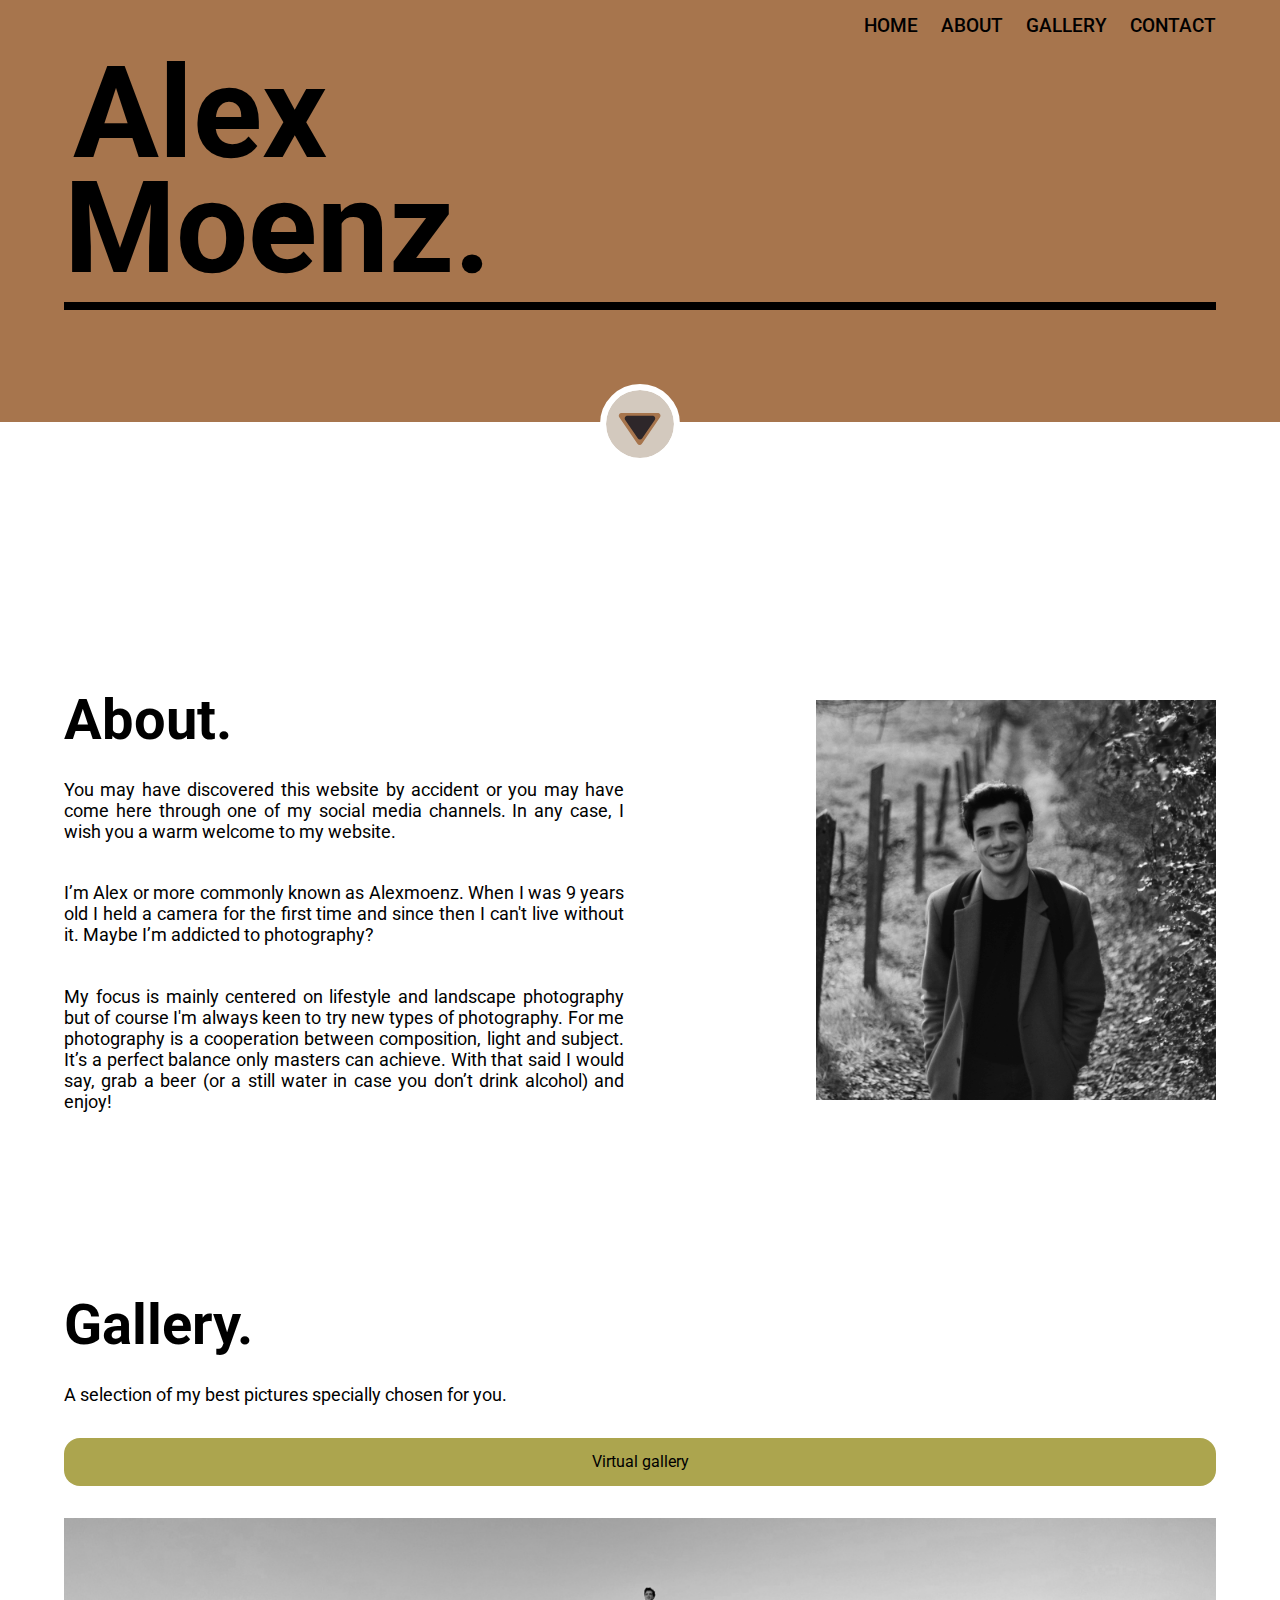
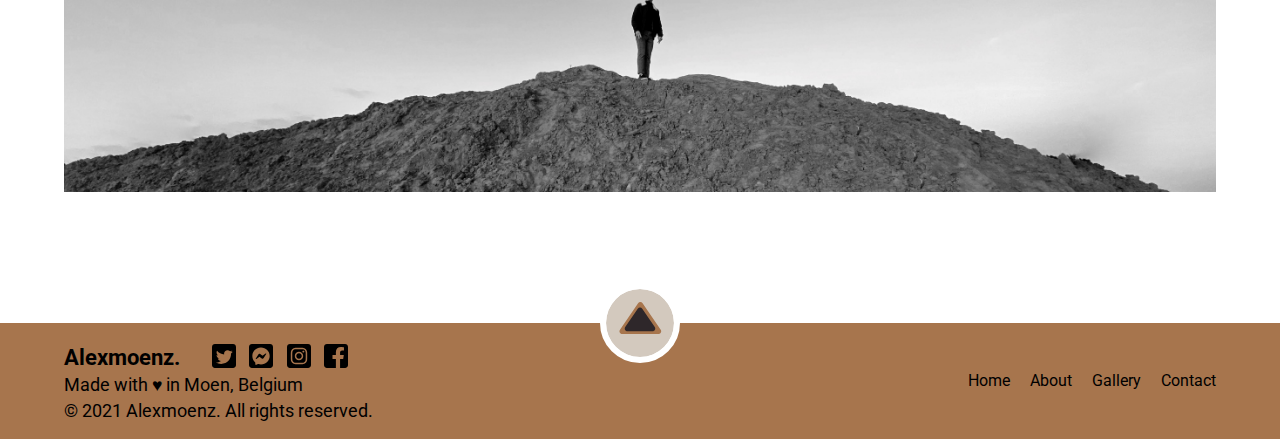
==== index.html @ b44aefbb "Add files via upload" ====
<!DOCTYPE html>
<html lang="en">
<head>
    <meta charset="UTF-8">
    <meta http-equiv="X-UA-Compatible" content="IE=edge">
    <meta name="viewport" content="width=device-width, initial-scale=1.0">
    <link rel="preconnect" href="https://fonts.gstatic.com">
    <link href="https://fonts.googleapis.com/css2?family=Roboto:ital,wght@0,100;0,300;0,400;0,500;0,700;0,900;1,100;1,300;1,400;1,500;1,700;1,900&display=swap" rel="stylesheet">
    <link rel="stylesheet" href="css/reset.css">
    <link rel="stylesheet" href="css/style.css">
    <title>alexmoenz - home</title>
</head>
<body>
    <header class="header">
        <nav class="navigation">
            <div class="navigation__wrapper">
                <a href="./index.html" class="navigation__link chrome">Home<div class="navigation__link--hover "></div></a>
                <a href="#about" class="navigation__link chrome">About<div class="navigation__link--hover"></div></a>
                <a href="./gallery.html" class="navigation__link chrome">Gallery<div class="navigation__link--hover"></div></a>
                <a href="./contact.html" class="navigation__link chrome">Contact<div class="navigation__link--hover"></div></a> 
            </div>    
        </nav>
        
        <div class="header__wrapper">
            <h1 class="header__title"><span class="header__title--first">Alex</span><br>Moenz.</h1>
            <div class="header__arrow--wrapper">
            <svg class="header__arrow" width="100" height="100" viewBox="0 0 100 100" fill="none" xmlns="http://www.w3.org/2000/svg">
                <a href="#about" class="header__arrow--link">    
                    <circle cx="50" cy="50" r="50" fill="#D3C9BE"/>
                    <path d="M52.8065 79.1428C51.219 81.4749 47.781 81.4749 46.1935 79.1428L19.5474 40.0009C17.7396 37.3455 19.6415 33.75 22.8539 33.75L76.1461 33.75C79.3585 33.75 81.2603 37.3455 79.4526 40.0009L52.8065 79.1428Z" fill="#A7754D"/>
                    <path d="M53.3065 71.0289C51.719 73.361 48.281 73.361 46.6935 71.0289L28.2746 43.9724C26.4669 41.317 28.3688 37.7215 31.5812 37.7215L68.4188 37.7215C71.6312 37.7215 73.5331 41.317 71.7254 43.9725L53.3065 71.0289Z" fill="#2E272A"/>
                </a>
            </svg>
            </div>
        </div>
    </header>
    <main class="container">
        <section class="about">
            <h2 class="about__title"><span id="about"></span>About.</h2>
            <div class="about__text-container">
                <p class="about__text">You may have discovered this website by accident or you may have come here through one of my social media channels. In any case, I wish you a warm welcome to my website.</p>
                <p class="about__text">I’m Alex or more commonly known as Alexmoenz. When I was 9 years old I held a camera for the first time and since then I can't live without it. Maybe I’m addicted to photography?</p>
                <p class="about__text">My focus is mainly centered on lifestyle and landscape photography but of course I'm always keen to try new types of photography. For me photography is a cooperation between composition, light and subject. It’s a perfect balance only masters can achieve. With that said I would say, grab a beer (or a still water in case you don’t drink alcohol) and enjoy!</p>    
            </div>
            <img class="about__image" src="assets/about__image.jpg" alt="Image of photographer">
        </section>
        <section class="frontgallery">
            <h2 class="frontgallery__title">Gallery.</h2>
            <div class="frontgallery__text-container">
                <p class="frontgallery__text">A selection of my best pictures specially chosen for you.</p>
                <a class="frontgallery__button" href="./gallery.html">Virtual gallery</a>
            </div>
            <img class="frontgallery__image" src="./assets/frontgallery__image.jpeg" alt="image of photographer in mountain">
        </section>
    </main>
    <footer class="footer">
        <div class="footer__wrapper">
            <svg class="footer__arrow" width="100" height="100" viewBox="0 0 100 100" fill="none" xmlns="http://www.w3.org/2000/svg">
                <a href="#" class="footer__arrow--link">    
                    <circle cx="50" cy="50" r="50" fill="#D3C9BE"/>
                    <path d="M52.8065 79.1428C51.219 81.4749 47.781 81.4749 46.1935 79.1428L19.5474 40.0009C17.7396 37.3455 19.6415 33.75 22.8539 33.75L76.1461 33.75C79.3585 33.75 81.2603 37.3455 79.4526 40.0009L52.8065 79.1428Z" fill="#A7754D"/>
                    <path d="M53.3065 71.0289C51.719 73.361 48.281 73.361 46.6935 71.0289L28.2746 43.9724C26.4669 41.317 28.3688 37.7215 31.5812 37.7215L68.4188 37.7215C71.6312 37.7215 73.5331 41.317 71.7254 43.9725L53.3065 71.0289Z" fill="#2E272A"/>
                </a>
            </svg>
            <div class="footer__socials">
                <a href="https://twitter.com/alexmoenz" target="_blank" class="footer__socials-link"><img class="socials__icon" src="assets/twitter.svg" alt="social media icon Twitter"></a>
                <a href="http://m.me/alexmoenz" target="_blank" class="footer__socials-link"><img class="socials__icon" src="assets/messenger.svg" alt="social media icon Messenger"></a>
                <a href="https://instagram.com/alexmoenz" target="_blank" class="footer__socials-link"><img class="socials__icon" src="assets/insta.svg" alt="social media icon Instagram"></a>
                <a href="https://www.facebook.com/Alexmoenz" target="_blank" class="footer__socials-link"><img class="socials__icon" src="assets/facebook.svg" alt="social media icon Facebook"></a>
            </div>
            <p class="footer__title">Alexmoenz.</p>
            <p class="footer__text">Made with &#9829; in Moen, Belgium</p>
            <p class="footer__copyright">&#x000A9; 2021 Alexmoenz. All rights reserved.</p>
            <div class="footer__navigation">
                <a href="./index.html" class="footer__navigation--link">Home</a>
                <a href="#about" class="footer__navigation--link">About</a>
                <a href="./gallery.html" class="footer__navigation--link">Gallery</a>
                <a href="./contact.html" class="footer__navigation--link">Contact</a> 
            </div>
        </div>
    </footer>
</body>
</html>
---- css/style.css ----
html{
    box-sizing: border-box;
    scroll-behavior: smooth;
}

*,*::before, *::after{
    box-sizing: inherit;
}

body {
    font-family:'Roboto', sans-serif, 'Arial';
}

p {
    line-height: 120%;
    font-size: 1.1rem;
}

/* HOME PAGE */

.header {
    background-color: #A7754D;
}

.header__wrapper {
    width: 72rem;
    margin: 0 auto;
    padding-top: 3.5rem;
}

.navigation {
    background-color: #A7754D;
    position: fixed;
    width: 100%;
    z-index: 999;
}

.navigation__wrapper {
    display: flex;
    width: 72rem;
    margin: 0 auto;
    padding: 1rem 0 1rem 50rem;
    justify-content: space-between;
    position: relative;
}

.navigation__link {
    color: black;
    font-size: 1.2rem;
    font-weight: 500;
    text-transform: uppercase;
    text-decoration: none;
}

.navigation__link--hover {
    background-color: black;
    content: "";
    display: block;
    height: 0.15rem;
    width: 0%;
    transition: width 0.6s ease;
}

.navigation__link:hover .navigation__link--hover {
    width: 100%;
}

.header__title {
    font-size: 8rem;
    font-weight: bold;
    line-height: 0.9;
    border-bottom: black 0.5rem solid;
    padding-bottom: 1rem;
}

.header__title--first {
    padding-left: 0.55rem;
}

.header__arrow--wrapper {
    margin: 0 auto;
    margin-top: 4rem;
    max-width: fit-content;
    padding-top: 3rem;
}

.header__arrow {
    border-radius: 50%;
    width: 5rem;
    height: 5rem;
    border: white 0.4rem solid;
    position: absolute;
    top: 24rem;
    left: 50%;
    margin-left: -2.5rem;
    background-color: white;
}

.container {
    width: 72rem;
    margin: 0 auto;
}

.about {
    display: grid;
    grid-template: 1fr 4fr / 2fr 1fr;
    grid-template-areas:
    "title image"
    "textcopy image";

    margin-top: 14rem;

    position: relative;
}

#about {
    position: absolute;
    top: -4rem;
}

.about__text-container {
    width: 35rem;
    margin-top: 2rem;
    grid-area: textcopy;
}

.about__image {
    width: 25rem;
    grid-area: image;
    align-self: center;
}

.about__title {
    font-size: 3.5rem;
    font-weight: bold;
    padding-top: 1rem;
    grid-area: title;
    align-self: end;
}

.about__text {
    margin-bottom: 2.5rem;
    text-align: justify;
}

.frontgallery__title {
    font-size: 3.5rem;
    font-weight: bold;
    padding-top: 9rem; 
}

.frontgallery__text-container {
    margin-top: 2rem;
}

.frontgallery__image {
    width: 72rem;
}

.frontgallery__button {
    text-decoration: none;
    color:black;
    background-color: #aca54e;
    padding: 1rem;
    text-align: center;
    display: inline-block;
    border-radius: 1rem;
    transition: all .4s ease-in-out;
    margin-top: 2rem;
    margin-bottom: 2rem;
    display: flex;
    justify-content: center;
}

.frontgallery__button:hover {
    box-shadow: 0 12px 16px 0 rgba(0,0,0,0.24), 0 17px 50px 0 rgba(0,0,0,0.19);
    transition: all .4s ease-in-out;
}

.footer {
    background-color: #A7754D;
    margin-top: 8rem;
}

.footer__wrapper{
    display: grid;
    grid-template: 3fr 2fr 2fr / 1fr 3fr 4fr;
    grid-template-areas: 
    "title socials nav"
    "textcopy textcopy nav"
    "copyright copyright nav";
    grid-gap: 0.3rem;
    position: relative;
    padding: 1rem 0;
    align-items: end;
    width: 72rem;
    margin: 0 auto;
}

.footer__title {
    grid-area: title;
    font-size: 1.4rem;
    font-weight: bold;
}

.footer__socials {
    grid-area: socials;
}

.socials__icon {
    width: 1.5rem;
    height: auto;
}

.footer__socials-link {
    margin-right: 0.6rem;
}

.footer__text {
    grid-area: textcopy;
}

.footer__copyright {
    grid-area: copyright;
}

.footer__navigation {
    grid-area: nav;
    justify-self: end;
    align-self: center;
}

.footer__navigation--link {
    text-decoration: none;
    color: black;
    margin-left: 1rem;
}

.footer__arrow {
    justify-content: center;
    position: absolute;
    border-radius: 50%;
    width: 5rem;
    height: 5rem;
    border: white 0.4rem solid;
    top: -2.5rem;
    left: 50%;
    margin-left: -2.5rem;
    background-color: white;
    transform: rotate(180deg);
}

/* GALLERY PAGE */
.navigationlarge-wrapper {
    display: flex;
    justify-content: space-between;
    align-content: center;
    width: 72rem;
    margin: 0 auto;
}

.navigation__wrapper--large {
    padding: 1rem 0;
    width: 22rem;
    margin: 0;
}

.gallery__title {
    font-size: 3.5rem;
    font-weight: bold;
    padding-top: 1rem;
    grid-area: title;
    align-self: end;     
}

.gallery {
    display: grid;
    grid-template: 1fr 1fr 3fr 1fr 3fr 1fr/ 1.5fr 3fr 1.5fr;
    grid-template-areas:
    "gal-title . ."
    "gal-subtitle . ."
    "image1 image2 image3"
    "text1 text2 text3"
    "image4 image5 image6"
    "text4 text5 text6";
    justify-items: center;
    padding: 3.5rem 0;
    width: 72rem;
    margin: 0 auto;
    justify-content: space-between;
}

.gallery__title {
    grid-area: gal-title;
    justify-self: left;
    padding-bottom: 0.7rem;
}

.image1 {
    grid-area: image1;
    width: 20rem;
    height: auto;
    filter: grayscale(0);
    -webkit-filter: grayscale(1);
    transition: all .5s ease-in-out;
    -webkit-transition: all .5s ease-in-out;
    align-self: center;
    justify-self: left;
}

.image1:hover {
    grid-area: image1;
    width: 20rem;
    height: auto;
    filter: grayscale(0);
    -webkit-filter: grayscale(0);
    transition: all .5s ease-in-out;
    -webkit-transition: all .5s ease-in-out;
    align-self: center;
    justify-self: left;
}

.image2 {
    grid-area: image2;
    width: 20rem;
    height: auto;
    filter: grayscale(0);
    -webkit-filter: grayscale(1);
    transition: all .5s ease-in-out;
    -webkit-transition: all .5s ease-in-out;
    align-self: center;
    justify-self: center;

}

.image2:hover {
    grid-area: image2;
    width: 20rem;
    height: auto;
    filter: grayscale(0);
    -webkit-filter: grayscale(0);
    transition: all .5s ease-in-out;
    -webkit-transition: all .5s ease-in-out;
    align-self: center;
    justify-self: center;
}

.image3 {
    grid-area: image3;
    width: 20rem;
    height: auto;
    filter: grayscale(0);
    -webkit-filter: grayscale(1);
    transition: all .5s ease-in-out;
    -webkit-transition: all .5s ease-in-out;
    align-self: center;
    justify-self: right;
}

.image3:hover {
    grid-area: image3;
    width: 20rem;
    height: auto;
    filter: grayscale(0);
    -webkit-filter: grayscale(0);
    transition: all .5s ease-in-out;
    -webkit-transition: all .5s ease-in-out;
    align-self: center;
    justify-self: right;
}

.image4 {
    grid-area: image4;
    width: 20rem;
    height: auto;
    filter: grayscale(0);
    -webkit-filter: grayscale(1);
    transition: all .5s ease-in-out;
    -webkit-transition: all .5s ease-in-out;
    align-self: center;
    justify-self: left;
}

.image4:hover {
    grid-area: image4;
    width: 20rem;
    height: auto;
    filter: grayscale(0);
    -webkit-filter: grayscale(0);
    transition: all .5s ease-in-out;
    -webkit-transition: all .5s ease-in-out;
    align-self: center;
    justify-self: left;
}

.image5 {
    grid-area: image5;
    width: 20rem;
    height: auto;
    filter: grayscale(0);
    -webkit-filter: grayscale(1);
    transition: all .5s ease-in-out;
    -webkit-transition: all .5s ease-in-out;
    align-self: center;
    justify-self: center;
}

.image5:hover {
    grid-area: image5;
    width: 20rem;
    height: auto;
    filter: grayscale(0);
    -webkit-filter: grayscale(0);
    transition: all .5s ease-in-out;
    -webkit-transition: all .5s ease-in-out;
    align-self: center;
    justify-self: center;
}

.image6 {
    grid-area: image6;
    width: 20rem;
    height: auto;
    filter: grayscale(0);
    -webkit-filter: grayscale(1);
    transition: all .5s ease-in-out;
    -webkit-transition: all .5s ease-in-out;
    align-self: center;
    justify-self: right;
}

.image6:hover {
    grid-area: image6;
    width: 20rem;
    height: auto;
    filter: grayscale(0);
    -webkit-filter: grayscale(0);
    transition: all .5s ease-in-out;
    -webkit-transition: all .5s ease-in-out;
    align-self: center;
    justify-self: right;
}

.text1 {
    grid-area: text1;
    padding-top: 1rem;
    font-style: italic;
}

.text2 {
    grid-area: text2;
    padding-top: 1rem;
    font-style: italic;
}

.text3 {
    grid-area: text3;
    padding-top: 1rem;
    font-style: italic;
}

.text4 {
    grid-area: text4;
    padding-top: 1rem;
    font-style: italic;
}

.text5 {
    grid-area: text5;
    padding-top: 1rem;
    font-style: italic;
}

.text6 {
    grid-area: text6;
    justify-self: center;
    padding-top: 1rem;
    font-style: italic;
}

.gallery__subtitle {
    grid-area: gal-subtitle;
    font-size: 1rem;
    color: rgb(56, 56, 56);
    justify-self: left;
}

.navigation__link--title {
    text-decoration: none;
    font-size: 1.5rem;
    color: black;
    font-weight: bold;
    line-height: 0.9;
    margin: auto 0;
}

.header__smalltitle--first {
    padding-left: 0.1rem;
}

@media all and (-webkit-min-device-pixel-ratio:0) and (min-resolution: .001dpcm) { 
  .selector:not(*:root), .navigation__link--hover {
    opacity: 0;
    transition: all 0.6s ease;
  }

  .chrome:hover .navigation__link--hover{
    opacity: 1;
  }
}
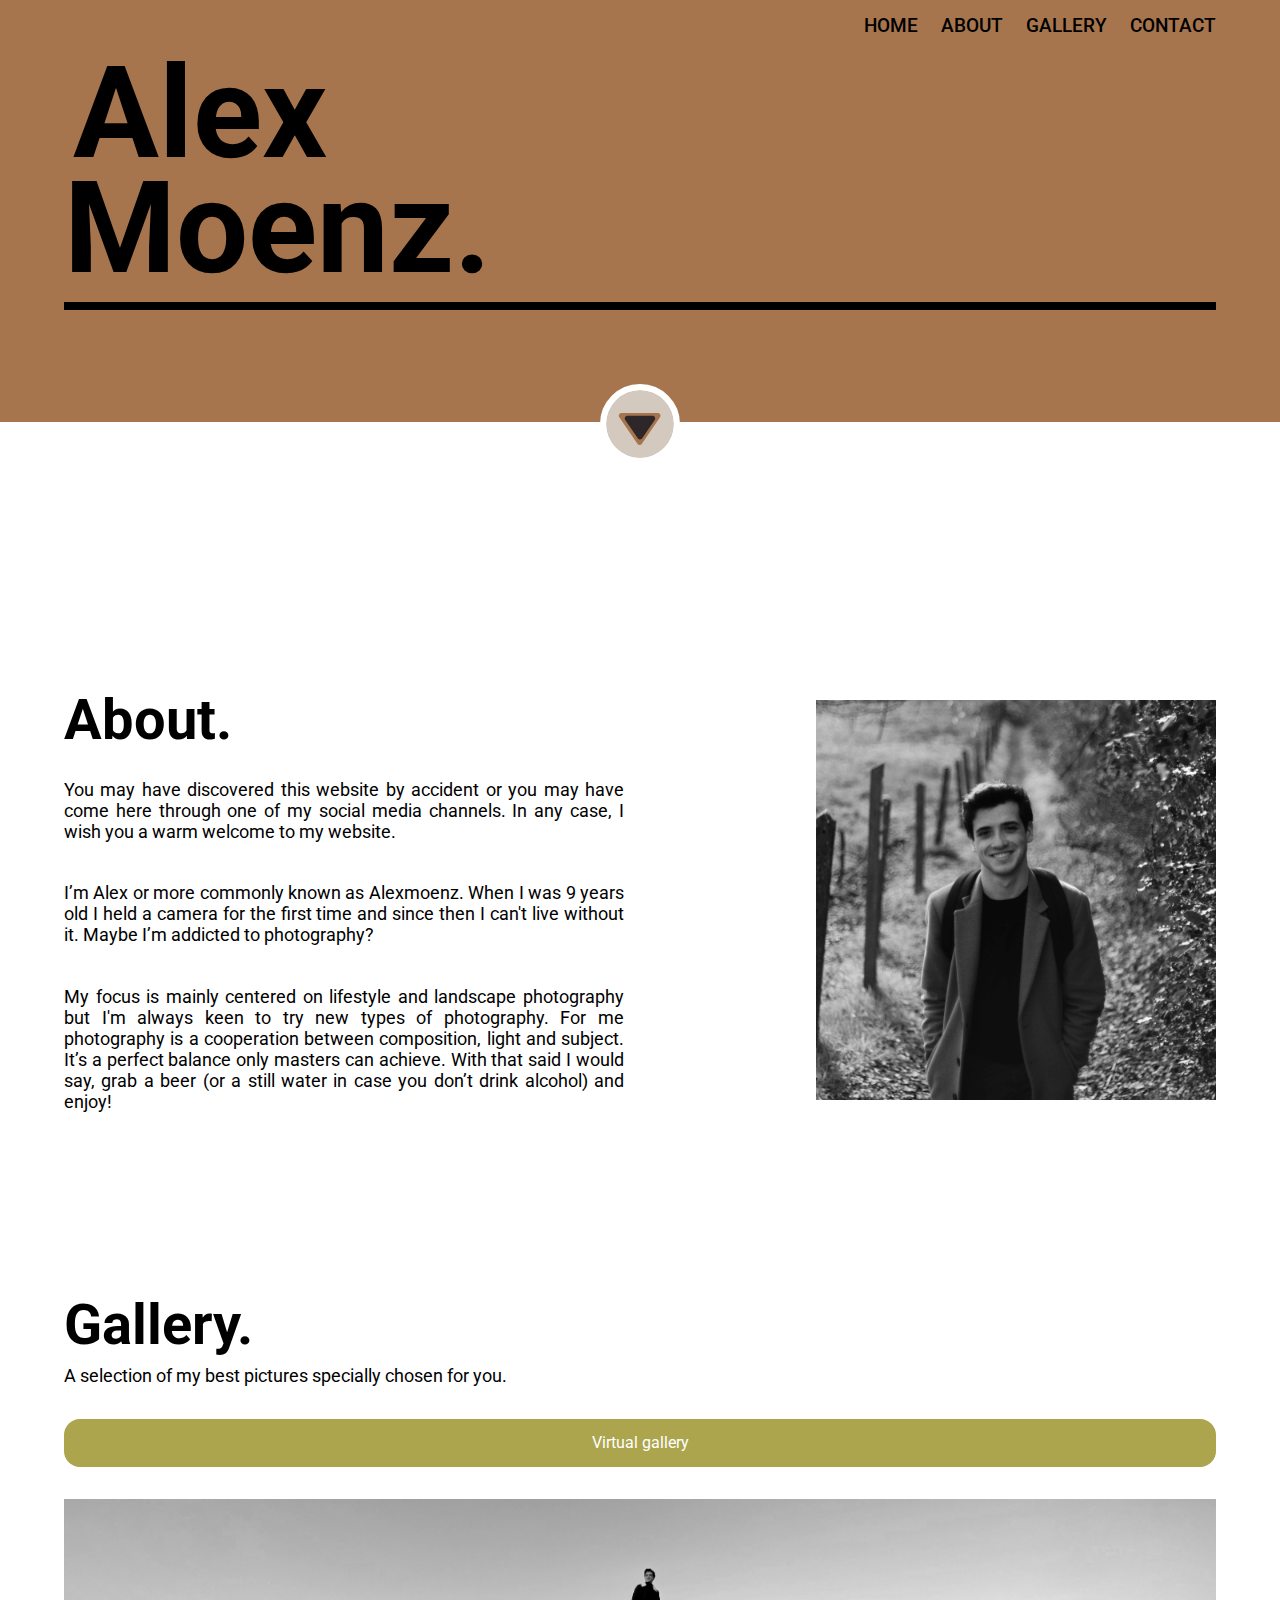
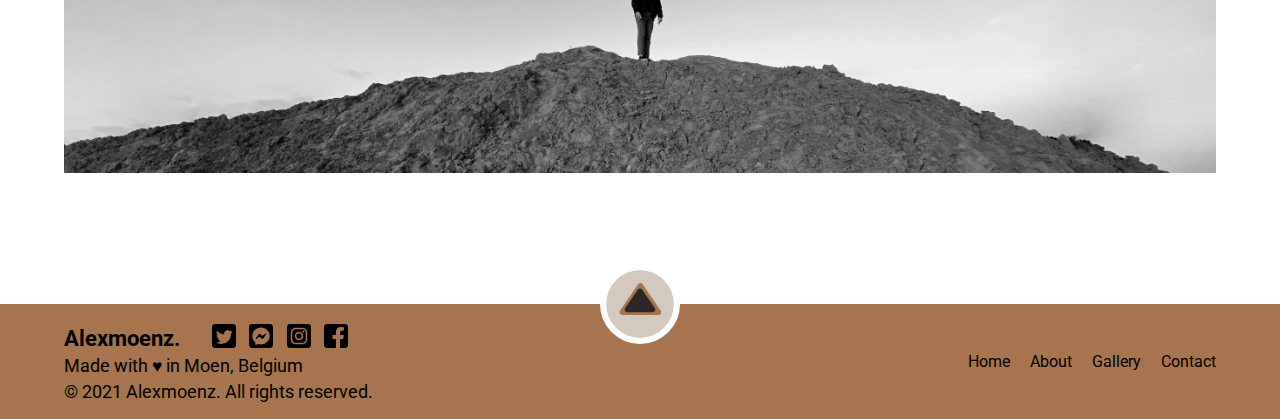
==== commit 059cf5d2: "Add files via upload" ====
--- a/index.html
+++ b/index.html
@@ -9,6 +9,8 @@
     <link rel="stylesheet" href="css/reset.css">
     <link rel="stylesheet" href="css/style.css">
     <title>alexmoenz - home</title>
+    <link rel="icon" type="image/x-icon" href="favicon.ico">
+    <link rel="shortcut icon" href="favicon.ico">
 </head>
 <body>
     <header class="header">
@@ -40,7 +42,7 @@
             <div class="about__text-container">
                 <p class="about__text">You may have discovered this website by accident or you may have come here through one of my social media channels. In any case, I wish you a warm welcome to my website.</p>
                 <p class="about__text">I’m Alex or more commonly known as Alexmoenz. When I was 9 years old I held a camera for the first time and since then I can't live without it. Maybe I’m addicted to photography?</p>
-                <p class="about__text">My focus is mainly centered on lifestyle and landscape photography but of course I'm always keen to try new types of photography. For me photography is a cooperation between composition, light and subject. It’s a perfect balance only masters can achieve. With that said I would say, grab a beer (or a still water in case you don’t drink alcohol) and enjoy!</p>    
+                <p class="about__text">My focus is mainly centered on lifestyle and landscape photography but I'm always keen to try new types of photography. For me photography is a cooperation between composition, light and subject. It’s a perfect balance only masters can achieve. With that said I would say, grab a beer (or a still water in case you don’t drink alcohol) and enjoy!</p>    
             </div>
             <img class="about__image" src="assets/about__image.jpg" alt="Image of photographer">
         </section>
--- a/css/style.css
+++ b/css/style.css
@@ -150,7 +150,7 @@
 }
 
 .frontgallery__text-container {
-    margin-top: 2rem;
+    margin-top: 0.8rem;
 }
 
 .frontgallery__image {
@@ -159,7 +159,7 @@
 
 .frontgallery__button {
     text-decoration: none;
-    color:black;
+    color:rgb(255, 255, 255);
     background-color: #aca54e;
     padding: 1rem;
     text-align: center;
@@ -251,6 +251,7 @@
 }
 
 /* GALLERY PAGE */
+
 .navigationlarge-wrapper {
     display: flex;
     justify-content: space-between;
@@ -270,12 +271,13 @@
     font-weight: bold;
     padding-top: 1rem;
     grid-area: title;
-    align-self: end;     
+    align-self: end;
+    margin-left: -0.1rem;
 }
 
 .gallery {
     display: grid;
-    grid-template: 1fr 1fr 3fr 1fr 3fr 1fr/ 1.5fr 3fr 1.5fr;
+    grid-template: 1fr 1fr 3fr 1fr 3fr 1fr/ repeat(3, 1fr);
     grid-template-areas:
     "gal-title . ."
     "gal-subtitle . ."
@@ -283,6 +285,7 @@
     "text1 text2 text3"
     "image4 image5 image6"
     "text4 text5 text6";
+    grid-column-gap: 6rem;
     justify-items: center;
     padding: 3.5rem 0;
     width: 72rem;
@@ -293,189 +296,75 @@
 .gallery__title {
     grid-area: gal-title;
     justify-self: left;
-    padding-bottom: 0.7rem;
-}
-
-.image1 {
-    grid-area: image1;
+    padding-bottom: 1rem;
+}
+
+.image { 
     width: 20rem;
     height: auto;
-    filter: grayscale(0);
+    filter: grayscale(1);
     -webkit-filter: grayscale(1);
     transition: all .5s ease-in-out;
     -webkit-transition: all .5s ease-in-out;
     align-self: center;
-    justify-self: left;
-}
-
-.image1:hover {
-    grid-area: image1;
-    width: 20rem;
-    height: auto;
+}
+
+.image:hover{
     filter: grayscale(0);
     -webkit-filter: grayscale(0);
-    transition: all .5s ease-in-out;
-    -webkit-transition: all .5s ease-in-out;
-    align-self: center;
-    justify-self: left;
+}
+
+.image1 {
+    grid-area: image1;
 }
 
 .image2 {
     grid-area: image2;
-    width: 20rem;
-    height: auto;
-    filter: grayscale(0);
-    -webkit-filter: grayscale(1);
-    transition: all .5s ease-in-out;
-    -webkit-transition: all .5s ease-in-out;
-    align-self: center;
-    justify-self: center;
-
-}
-
-.image2:hover {
-    grid-area: image2;
-    width: 20rem;
-    height: auto;
-    filter: grayscale(0);
-    -webkit-filter: grayscale(0);
-    transition: all .5s ease-in-out;
-    -webkit-transition: all .5s ease-in-out;
-    align-self: center;
-    justify-self: center;
 }
 
 .image3 {
     grid-area: image3;
-    width: 20rem;
-    height: auto;
-    filter: grayscale(0);
-    -webkit-filter: grayscale(1);
-    transition: all .5s ease-in-out;
-    -webkit-transition: all .5s ease-in-out;
-    align-self: center;
-    justify-self: right;
-}
-
-.image3:hover {
-    grid-area: image3;
-    width: 20rem;
-    height: auto;
-    filter: grayscale(0);
-    -webkit-filter: grayscale(0);
-    transition: all .5s ease-in-out;
-    -webkit-transition: all .5s ease-in-out;
-    align-self: center;
-    justify-self: right;
 }
 
 .image4 {
     grid-area: image4;
-    width: 20rem;
-    height: auto;
-    filter: grayscale(0);
-    -webkit-filter: grayscale(1);
-    transition: all .5s ease-in-out;
-    -webkit-transition: all .5s ease-in-out;
-    align-self: center;
-    justify-self: left;
-}
-
-.image4:hover {
-    grid-area: image4;
-    width: 20rem;
-    height: auto;
-    filter: grayscale(0);
-    -webkit-filter: grayscale(0);
-    transition: all .5s ease-in-out;
-    -webkit-transition: all .5s ease-in-out;
-    align-self: center;
-    justify-self: left;
 }
 
 .image5 {
     grid-area: image5;
-    width: 20rem;
-    height: auto;
-    filter: grayscale(0);
-    -webkit-filter: grayscale(1);
-    transition: all .5s ease-in-out;
-    -webkit-transition: all .5s ease-in-out;
-    align-self: center;
-    justify-self: center;
-}
-
-.image5:hover {
-    grid-area: image5;
-    width: 20rem;
-    height: auto;
-    filter: grayscale(0);
-    -webkit-filter: grayscale(0);
-    transition: all .5s ease-in-out;
-    -webkit-transition: all .5s ease-in-out;
-    align-self: center;
-    justify-self: center;
 }
 
 .image6 {
     grid-area: image6;
-    width: 20rem;
-    height: auto;
-    filter: grayscale(0);
-    -webkit-filter: grayscale(1);
-    transition: all .5s ease-in-out;
-    -webkit-transition: all .5s ease-in-out;
-    align-self: center;
-    justify-self: right;
-}
-
-.image6:hover {
-    grid-area: image6;
-    width: 20rem;
-    height: auto;
-    filter: grayscale(0);
-    -webkit-filter: grayscale(0);
-    transition: all .5s ease-in-out;
-    -webkit-transition: all .5s ease-in-out;
-    align-self: center;
-    justify-self: right;
+}
+
+.text{
+    padding-top: 1rem;
+    font-style: italic;
 }
 
 .text1 {
     grid-area: text1;
-    padding-top: 1rem;
-    font-style: italic;
 }
 
 .text2 {
     grid-area: text2;
-    padding-top: 1rem;
-    font-style: italic;
 }
 
 .text3 {
     grid-area: text3;
-    padding-top: 1rem;
-    font-style: italic;
 }
 
 .text4 {
     grid-area: text4;
-    padding-top: 1rem;
-    font-style: italic;
 }
 
 .text5 {
     grid-area: text5;
-    padding-top: 1rem;
-    font-style: italic;
 }
 
 .text6 {
     grid-area: text6;
-    justify-self: center;
-    padding-top: 1rem;
-    font-style: italic;
 }
 
 .gallery__subtitle {
@@ -507,4 +396,23 @@
   .chrome:hover .navigation__link--hover{
     opacity: 1;
   }
-}+}
+
+/* CONTACT PAGE */
+
+.contact {
+    display: flex;
+}
+
+.contact__form {
+    width: 50%;
+    margin: 6rem auto;
+}
+
+.footer--contact {
+    background-color: #A7754D;
+    margin-top: -1rem;  
+}
+
+/*Media Queries*/
+
